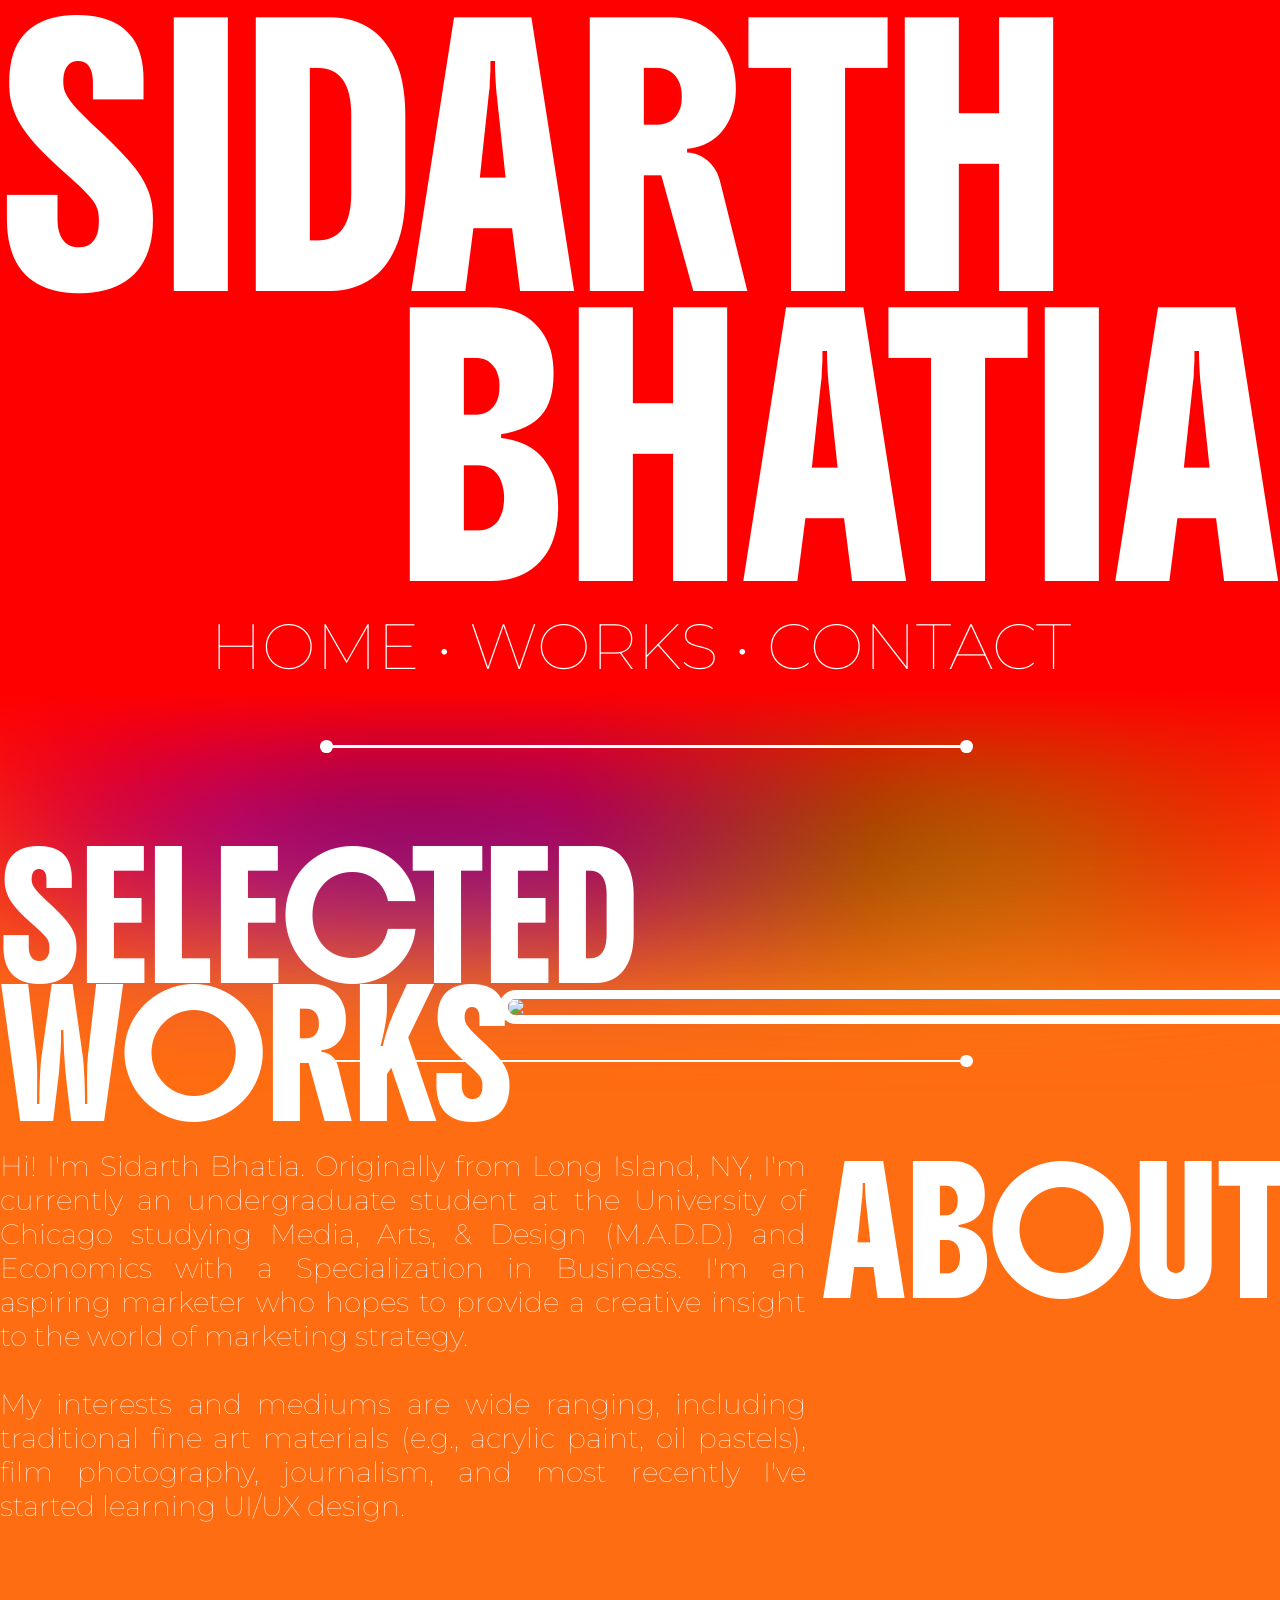
==== index.html @ 9e79ba60 "added about section and line breaks" ====
<!DOCTYPE html>
<html lang="en-US">

  <head>
    <meta charset="utf-8">
    <title>Sidarth Bhatia</title>
    <link rel="stylesheet" href="styles.css">
    <link rel="preconnect" href="https://fonts.googleapis.com">
    <link rel="preconnect" href="https://fonts.gstatic.com" crossorigin>
    <link href="https://fonts.googleapis.com/css2?family=Boldonse&family=Montserrat:ital,wght@0,100..900;1,100..900&display=swap" rel="stylesheet">
    <div class="thermalbg"></div>
  </head>

  <body>

    <h1 class="name">
      <div class="firstname">Sidarth</div> <br>
      <div class="lastname">Bhatia</div>
    </h1>

    <p class="navbar">
      <a href="index.html">HOME</a>&nbsp;•&nbsp;<a href="works.html">WORKS</a>&nbsp;•&nbsp;<a href="contact.html">CONTACT</a>
    </p>
    <br><br><br>
    <div class="line"></div>
    
    <h1 class="selwork">SELECTED<br>WORKS</h1>

<div class="slider">
  <div class="slides">
    <img src="https://picsum.photos/1000/600?2">
    <img src="https://picsum.photos/1000/600?1">
    <img src="https://picsum.photos/1000/600?3">
  </div>
</div>

    <br><br>
<div class="line"></div>    
    
<h1 class="about">ABOUT</h1>
    <p class="abouttext">Hi! I'm Sidarth Bhatia. Originally from Long Island, NY, I'm currently an undergraduate student at the University of Chicago studying Media, Arts, &amp; Design (M.A.D.D.) and Economics with a Specialization in Business. I'm an aspiring marketer who hopes to provide a creative insight to the world of marketing strategy.<br><br>
    My interests and mediums are wide ranging, including traditional fine art materials (e.g., acrylic paint, oil pastels), film photography, journalism, and most recently I've started learning UI/UX design.</p>
    
  </body>

  
</html>
---- styles.css ----
* {
  margin: 0;
}

body {
  overflow-x: hidden;
  margin: 0;
  background-color: #ff6d12;
}

.name {
  width: 100vw;
  height: 70vw;
  background: linear-gradient(180deg,rgba(255, 0, 0, 1) 70%, transparent 100%);
  font-size: 18vw;
  padding-top: 7vw;
  line-height: .63;
  overflow: hidden;
  text-transform: uppercase;
}

.selwork {
  margin-top: 8vw;
  line-height: 120%;
  font-size: 9vw;
  margin-left: -15;
}

h1 {
  color: white;
  font-family: "Boldonse", system-ui;
  font-weight: 400;
  font-style: normal;
}

.firstname {
  text-align: left;
  margin-left: -25;
}

.lastname {
  text-align: right;
  margin-right: -25;
}

.navbar {
  background-color: red;
  width: 100vw;
  height: 7vw;
  margin: -30vw 0 0 0;
  display: flex;
  align-items: center;
  justify-content: center;
  font-size: 5vw;
  position: sticky;
  top: 0;
  z-index: 1000;
}

a {
  text-decoration: none;
  color: white;
}

.thermalbg {
  position: fixed;
  inset: 0;
  z-index: -1;
  background:
    radial-gradient(at 20% 30%, red 0px, transparent 50%),
    radial-gradient(at 80% 20%, orange 0px, transparent 50%),
    radial-gradient(at 30% 80%, blue 0px, transparent 50%),
    radial-gradient(at 70% 75%, #2aff12 0px, transparent 50%),
    radial-gradient(at 50% 50%, yellow 0px, transparent 60%),
    red;
  filter: blur(80px) contrast(150%) saturate(130%);
  animation: thermalMove 5s ease-in-out infinite alternate,
            thermalZoom 5s ease-in-out infinite alternate;
}

@keyframes thermalMove {
  0% {
    background-position:
      0% 0%,
      100% 0%,
      0% 100%,
      100% 100%;
  }
  100% {
    background-position:
      100% 100%,
      0% 100%,
      100% 0%,
      0% 0%;
  }
}

@keyframes thermalZoom {
  0%   { transform: scale(1); }
  50% { transform: scale(1.2); }
  100%   { transform: scale(1); }
}

.slider {
  width: 70%;
  object-fit: cover;
  position: relative;
  left: 39vw;
  margin-top: -10.7vw;
}

.slides {
  display: flex;
  overflow-x: auto;
  scroll-snap-type: x mandatory;
  scroll-behavior: smooth;
  scroll-snap-align: start;
  border-radius: 25px;
  border-style: solid;
  border-color: white;
  border-width: .75vw;
}

.slides img {
  width: 100%;
  flex-shrink: 0;
  scroll-snap-align: center;
  object-fit: cover;
}

.about {
  margin-top: 8vw;
  line-height: 120%;
  font-size: 9vw;
  text-align: right;
  position: relative;
  right: -10px;
}

p {
  color: white;
  font-family: "Montserrat", sans-serif;
  font-weight: 100;
}

.abouttext {
  font-size: 2.2vw;
  position: relative;
  padding-right: 37vw;
  text-align: justify;
  top: -12vw;
}

.line {
  width: 50vw;
  height: 0.2vw;
  background-color: white;
  transform: translate(50%, 0%);
  position: relative;
}

.line::before {
  content: "";
  height: 1vw;
  width: 1vw;
  background-color: white;
  border-radius: 50%;
  position: absolute;
  top: -200%;
}

.line::after {
  content: "";
  height: 1vw;
  width: 1vw;
  background-color: white;
  border-radius: 50%;
  position: absolute;
  top: -200%;
  left: 50vw;
}
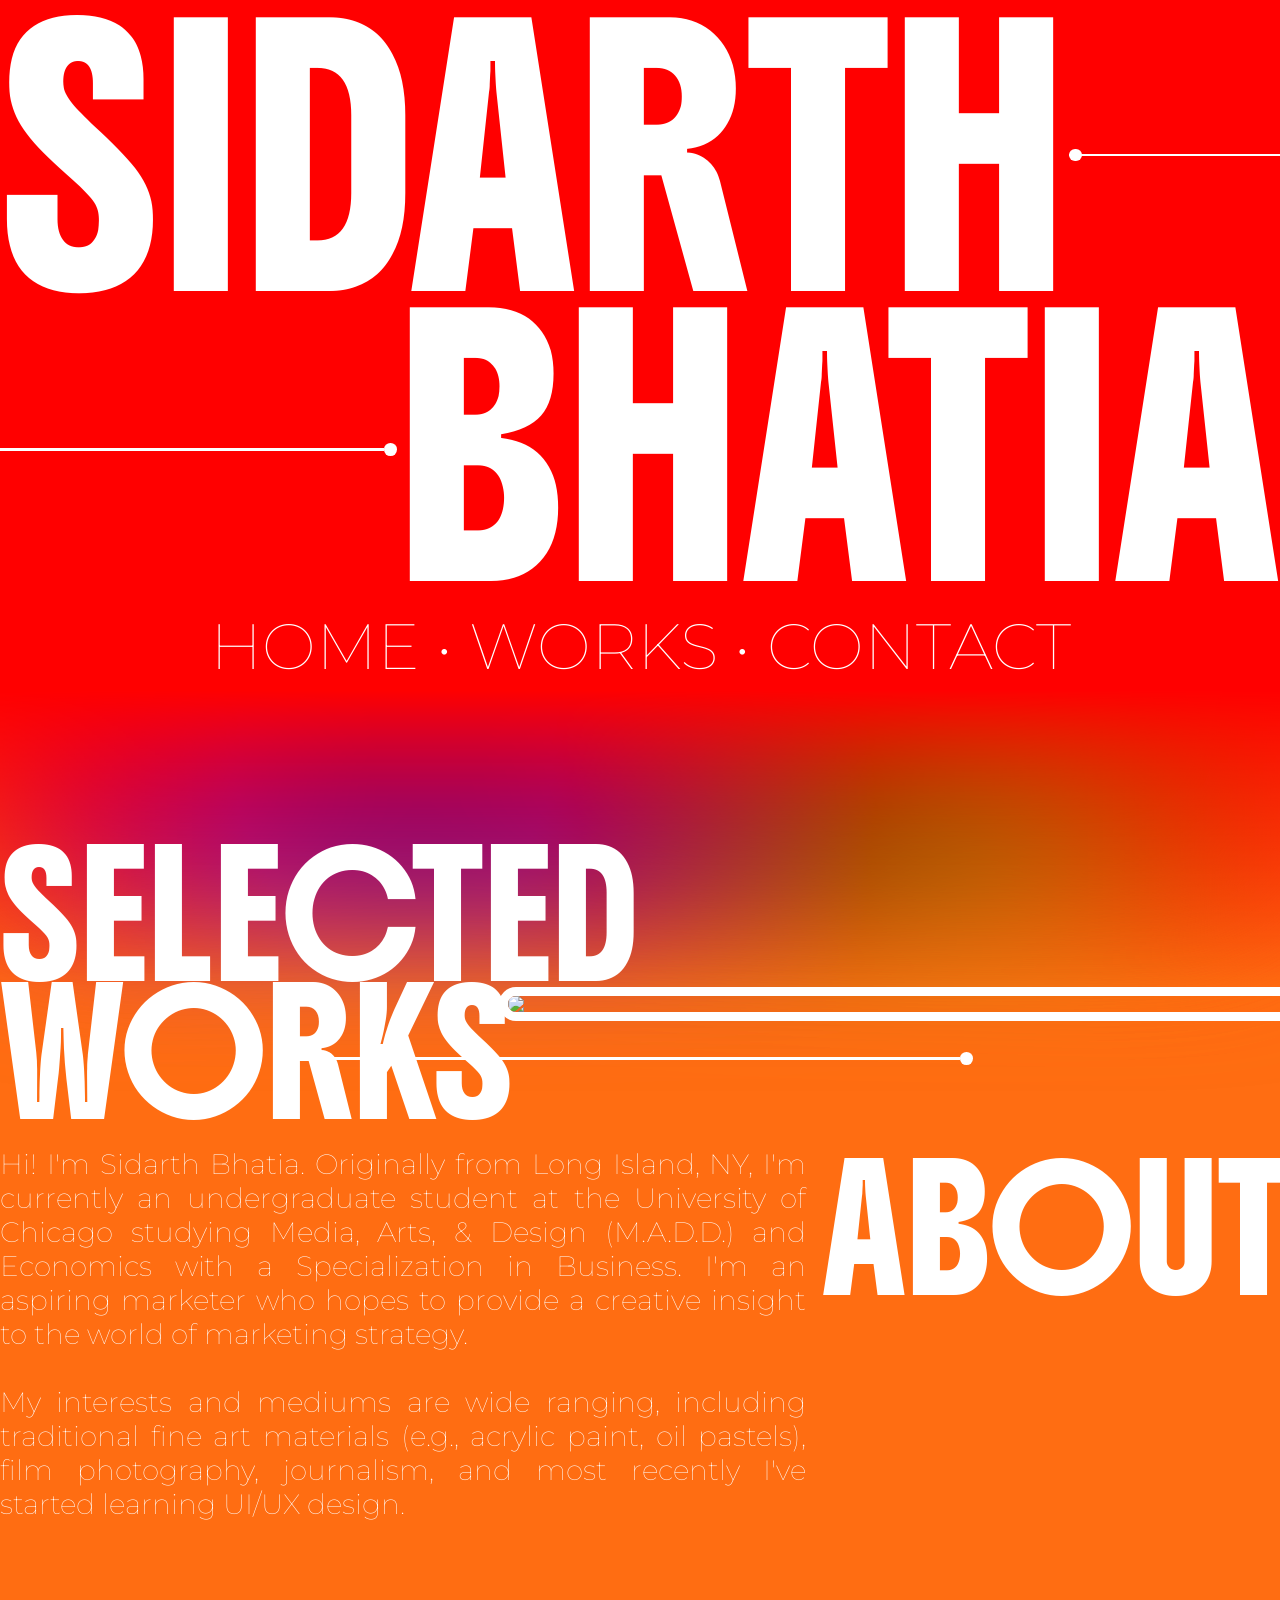
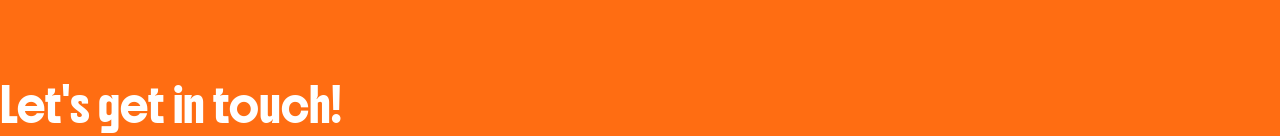
==== commit a4eb1b48: "adjusted lines" ====
--- a/index.html
+++ b/index.html
@@ -13,6 +13,8 @@
 
   <body>
 
+   <div class="firstline"><div class="line"></div></div>
+     <div class="secondline"><div class="line"></div></div>
     <h1 class="name">
       <div class="firstname">Sidarth</div> <br>
       <div class="lastname">Bhatia</div>
@@ -22,7 +24,6 @@
       <a href="index.html">HOME</a>&nbsp;•&nbsp;<a href="works.html">WORKS</a>&nbsp;•&nbsp;<a href="contact.html">CONTACT</a>
     </p>
     <br><br><br>
-    <div class="line"></div>
     
     <h1 class="selwork">SELECTED<br>WORKS</h1>
 
@@ -41,6 +42,8 @@
     <p class="abouttext">Hi! I'm Sidarth Bhatia. Originally from Long Island, NY, I'm currently an undergraduate student at the University of Chicago studying Media, Arts, &amp; Design (M.A.D.D.) and Economics with a Specialization in Business. I'm an aspiring marketer who hopes to provide a creative insight to the world of marketing strategy.<br><br>
     My interests and mediums are wide ranging, including traditional fine art materials (e.g., acrylic paint, oil pastels), film photography, journalism, and most recently I've started learning UI/UX design.</p>
     
+<h1>Let's get in touch!</h1>
+    
   </body>
 
   
--- a/styles.css
+++ b/styles.css
@@ -178,4 +178,17 @@
   position: absolute;
   top: -200%;
   left: 50vw;
+}
+
+.firstline {
+  position: absolute;
+  top: 12vw;
+  right: -8.5vw;
+
+}
+
+.secondline {
+  position: absolute;
+  right: 95vw;
+  top: 35vw;
 }
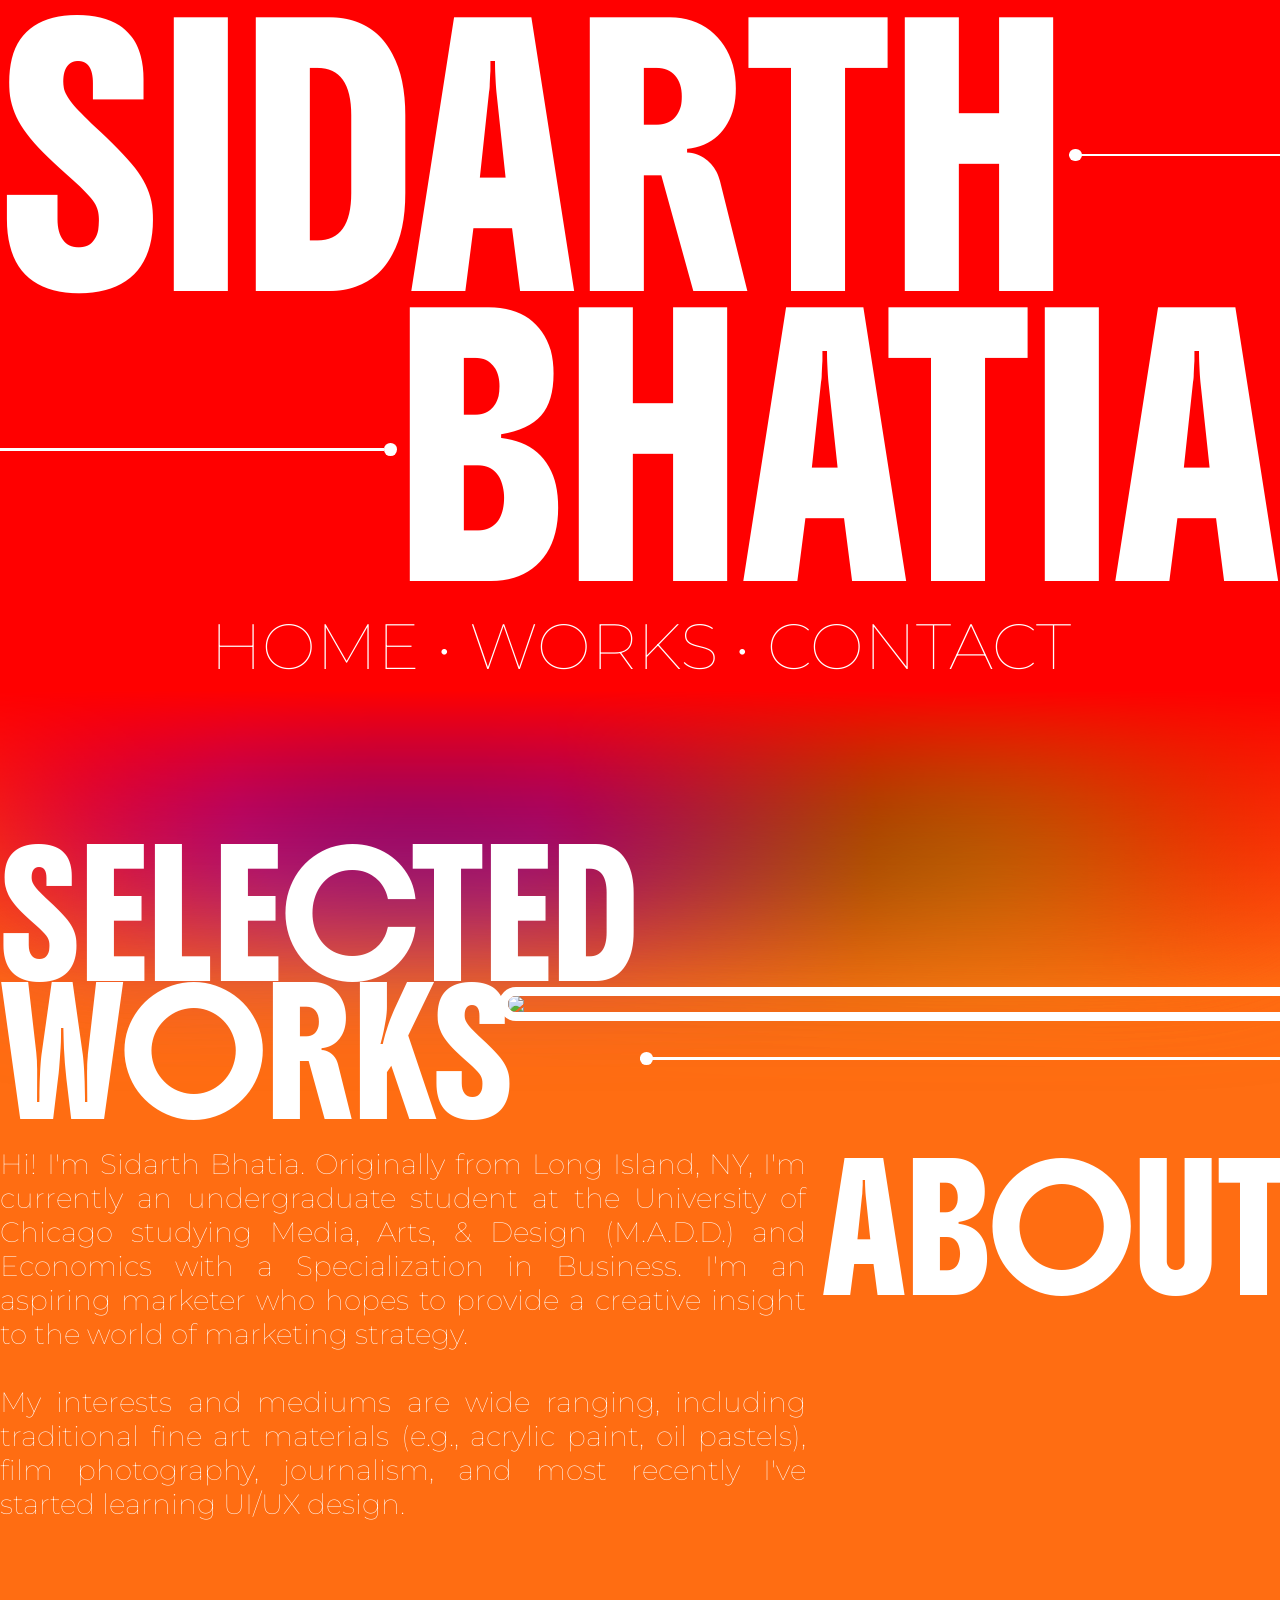
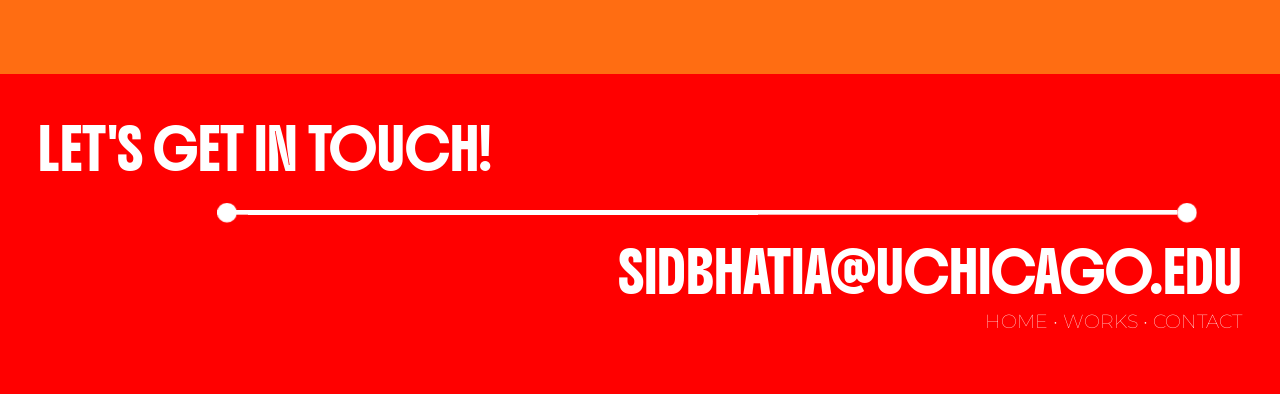
==== commit ffb5f912: "added stuff to footer" ====
--- a/index.html
+++ b/index.html
@@ -13,8 +13,12 @@
 
   <body>
 
-   <div class="firstline"><div class="line"></div></div>
-     <div class="secondline"><div class="line"></div></div>
+    <div class="firstline">
+      <div class="line"></div>
+    </div>
+    <div class="secondline">
+      <div class="line"></div>
+    </div>
     <h1 class="name">
       <div class="firstname">Sidarth</div> <br>
       <div class="lastname">Bhatia</div>
@@ -24,27 +28,41 @@
       <a href="index.html">HOME</a>&nbsp;•&nbsp;<a href="works.html">WORKS</a>&nbsp;•&nbsp;<a href="contact.html">CONTACT</a>
     </p>
     <br><br><br>
-    
+
     <h1 class="selwork">SELECTED<br>WORKS</h1>
 
-<div class="slider">
-  <div class="slides">
-    <img src="https://picsum.photos/1000/600?2">
-    <img src="https://picsum.photos/1000/600?1">
-    <img src="https://picsum.photos/1000/600?3">
-  </div>
-</div>
+    <div class="slider">
+      <div class="slides">
+        <img src="https://picsum.photos/1000/600?2">
+        <img src="https://picsum.photos/1000/600?1">
+        <img src="https://picsum.photos/1000/600?3">
+      </div>
+    </div>
 
     <br><br>
-<div class="line"></div>    
-    
-<h1 class="about">ABOUT</h1>
+    <div class="line"></div>
+
+    <h1 class="about">ABOUT</h1>
     <p class="abouttext">Hi! I'm Sidarth Bhatia. Originally from Long Island, NY, I'm currently an undergraduate student at the University of Chicago studying Media, Arts, &amp; Design (M.A.D.D.) and Economics with a Specialization in Business. I'm an aspiring marketer who hopes to provide a creative insight to the world of marketing strategy.<br><br>
-    My interests and mediums are wide ranging, including traditional fine art materials (e.g., acrylic paint, oil pastels), film photography, journalism, and most recently I've started learning UI/UX design.</p>
-    
-<h1>Let's get in touch!</h1>
-    
+      My interests and mediums are wide ranging, including traditional fine art materials (e.g., acrylic paint, oil pastels), film photography, journalism, and most recently I've started learning UI/UX design.</p>
+
+    <div class="footer">
+      <h1>Let's get in touch!</h1>
+     
+      <div class="bottomline">
+        <div class="line"></div>
+      </div>
+      <br>
+      
+      <h1 href="sidbhatia@uchicago.edu" class="email">sidbhatia@uchicago.edu</h1>
+      
+      <p class="footernav">
+      <a href="index.html">HOME</a>&nbsp;•&nbsp;<a href="works.html">WORKS</a>&nbsp;•&nbsp;<a href="contact.html">CONTACT</a>
+      </p>
+      
+    </div>
+
   </body>
 
-  
+
 </html>
--- a/styles.css
+++ b/styles.css
@@ -152,11 +152,12 @@
 }
 
 .line {
-  width: 50vw;
+  min-width: 50vw;
   height: 0.2vw;
   background-color: white;
   transform: translate(50%, 0%);
   position: relative;
+   display: flex;
 }
 
 .line::before {
@@ -191,4 +192,32 @@
   position: absolute;
   right: 95vw;
   top: 35vw;
+}
+
+.bottomline {
+  scale: 150%;
+  margin-top: 2vw;
+  display: flex;
+  justify-content: left;
+}
+
+.footer {
+  text-transform: uppercase;
+  font-size: 1.5vw;
+  width: 100vw;
+  height: 25vw;
+  background: red;
+  padding: 3vw;
+  box-sizing: border-box;
+  position: relative;
+}
+
+.email {
+  display: flex;
+  justify-content: right;
+}
+
+.footernav {
+  display: flex;
+  justify-content: right;
 }
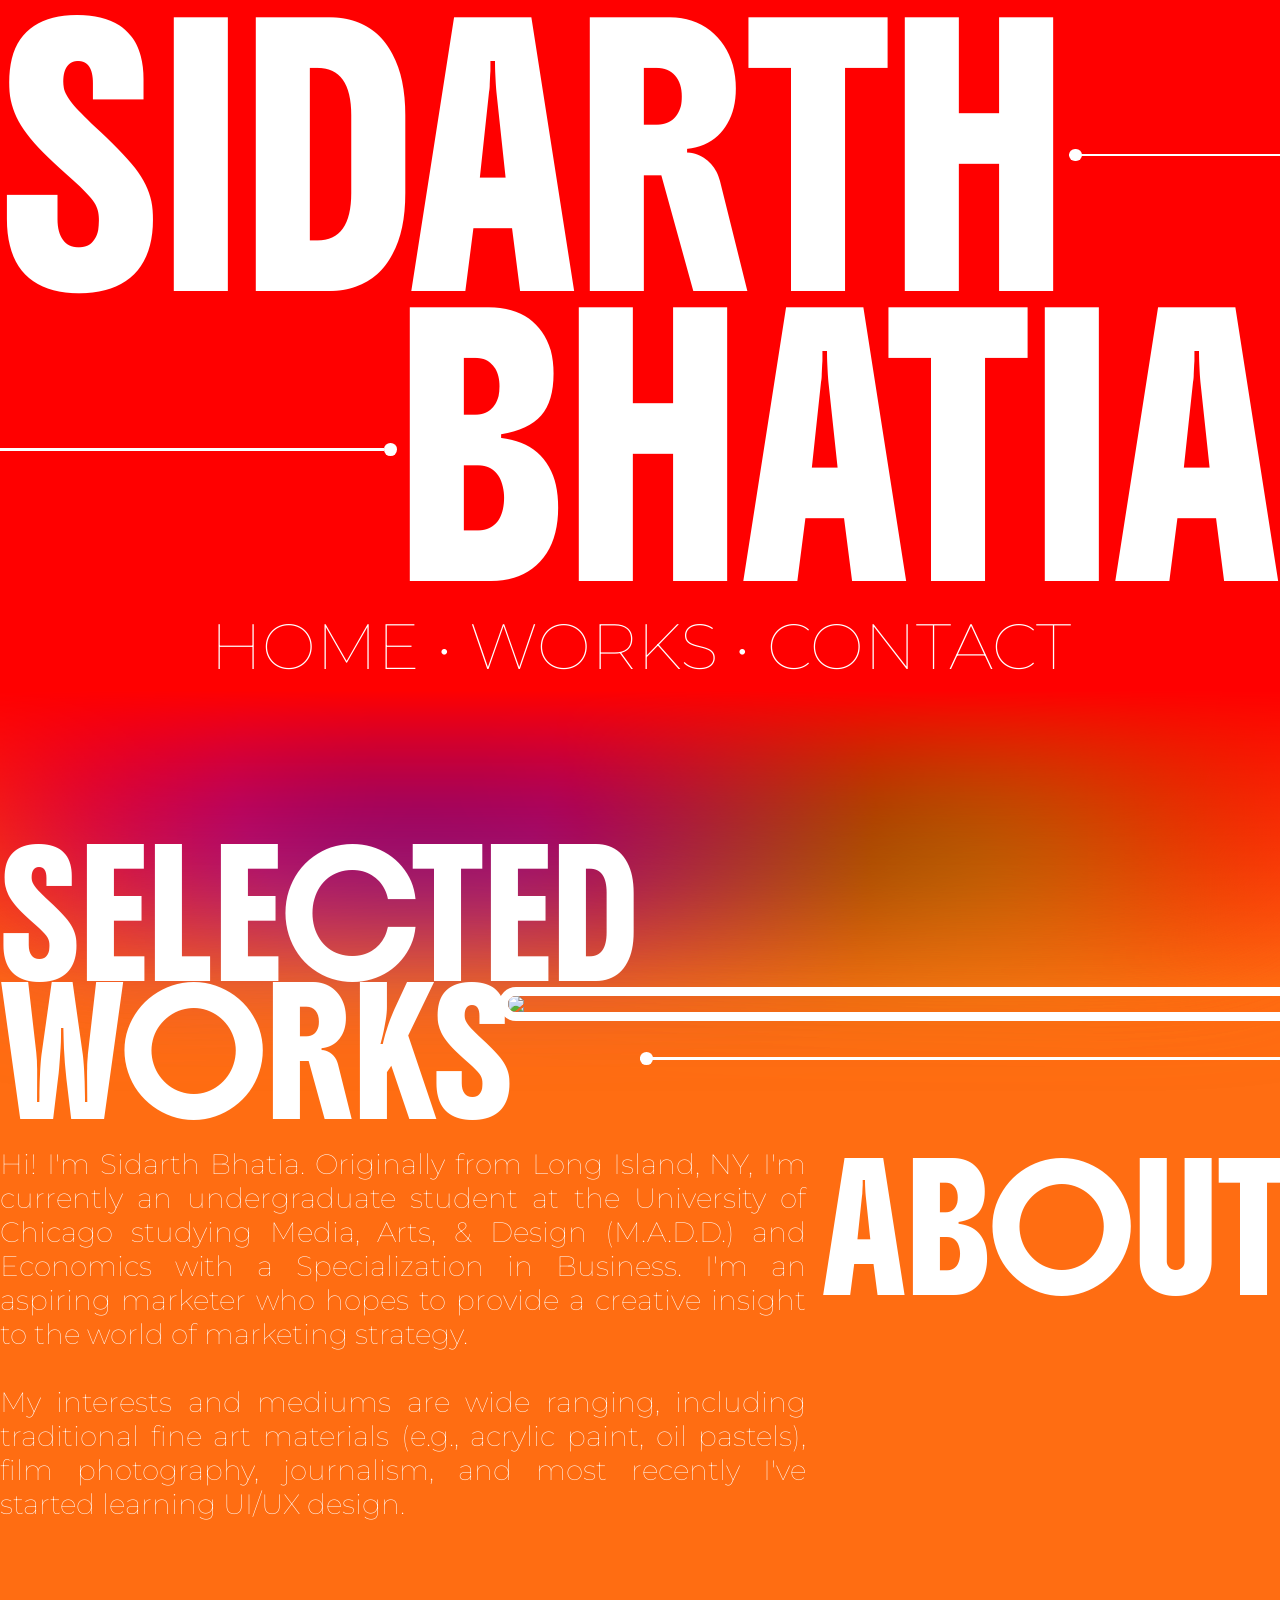
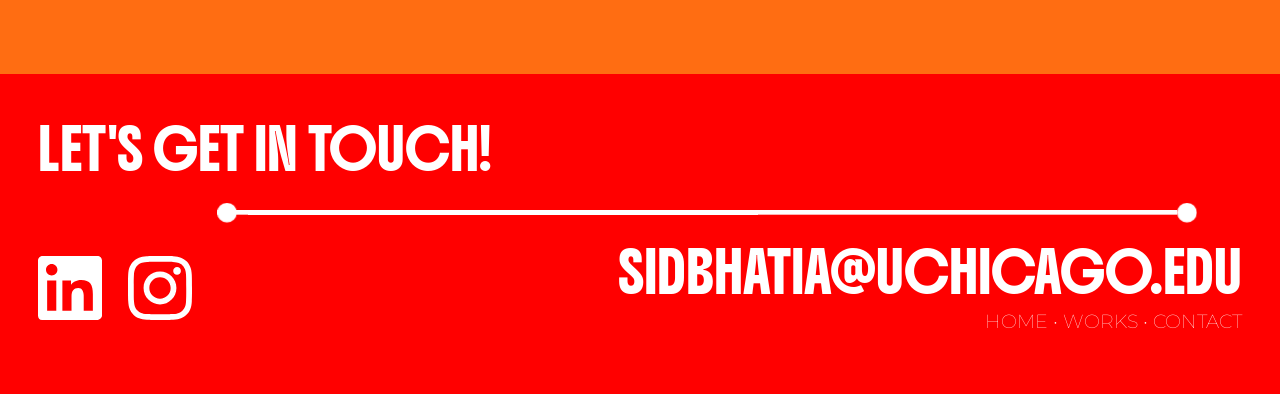
==== commit 90543e7b: "added svg icons" ====
--- a/index.html
+++ b/index.html
@@ -48,18 +48,30 @@
 
     <div class="footer">
       <h1>Let's get in touch!</h1>
-     
+
       <div class="bottomline">
         <div class="line"></div>
       </div>
       <br>
-      
-      <h1 href="sidbhatia@uchicago.edu" class="email">sidbhatia@uchicago.edu</h1>
-      
+
+      <a href="mailto:sidbhatia@uchicago.edu">
+      <h1 class="email">sidbhatia@uchicago.edu</h1>
+      </a>
+
       <p class="footernav">
-      <a href="index.html">HOME</a>&nbsp;•&nbsp;<a href="works.html">WORKS</a>&nbsp;•&nbsp;<a href="contact.html">CONTACT</a>
+        <a href="index.html">HOME</a>&nbsp;•&nbsp;<a href="works.html">WORKS</a>&nbsp;•&nbsp;<a href="contact.html">CONTACT</a>
       </p>
-      
+
+    <div class="logos">
+      <a href="https://www.linkedin.com/in/sidarth-bhatia" target="_blank">
+        <img src="svgicons/linkedin-app-white-icon.svg" alt="linkedinicon">
+      </a>
+
+      <a href="https://www.instagram.com/sbhatiaonfilm/?utm_source=ig_embed&amp;utm_campaign=loading" target="_blank">
+        <img src="svgicons/instagram-white-icon.svg" alt="instagramicon">
+      </a>
+    </div>
+
     </div>
 
   </body>
--- a/styles.css
+++ b/styles.css
@@ -220,4 +220,18 @@
 .footernav {
   display: flex;
   justify-content: right;
+}
+
+.logos {
+  display: flex;
+  justify-content: left;
+  gap: 2vw;
+  position: relative;
+  bottom: 6vw;
+}
+
+.logos img {
+  width: 5vw;
+  height: auto;
+  
 }
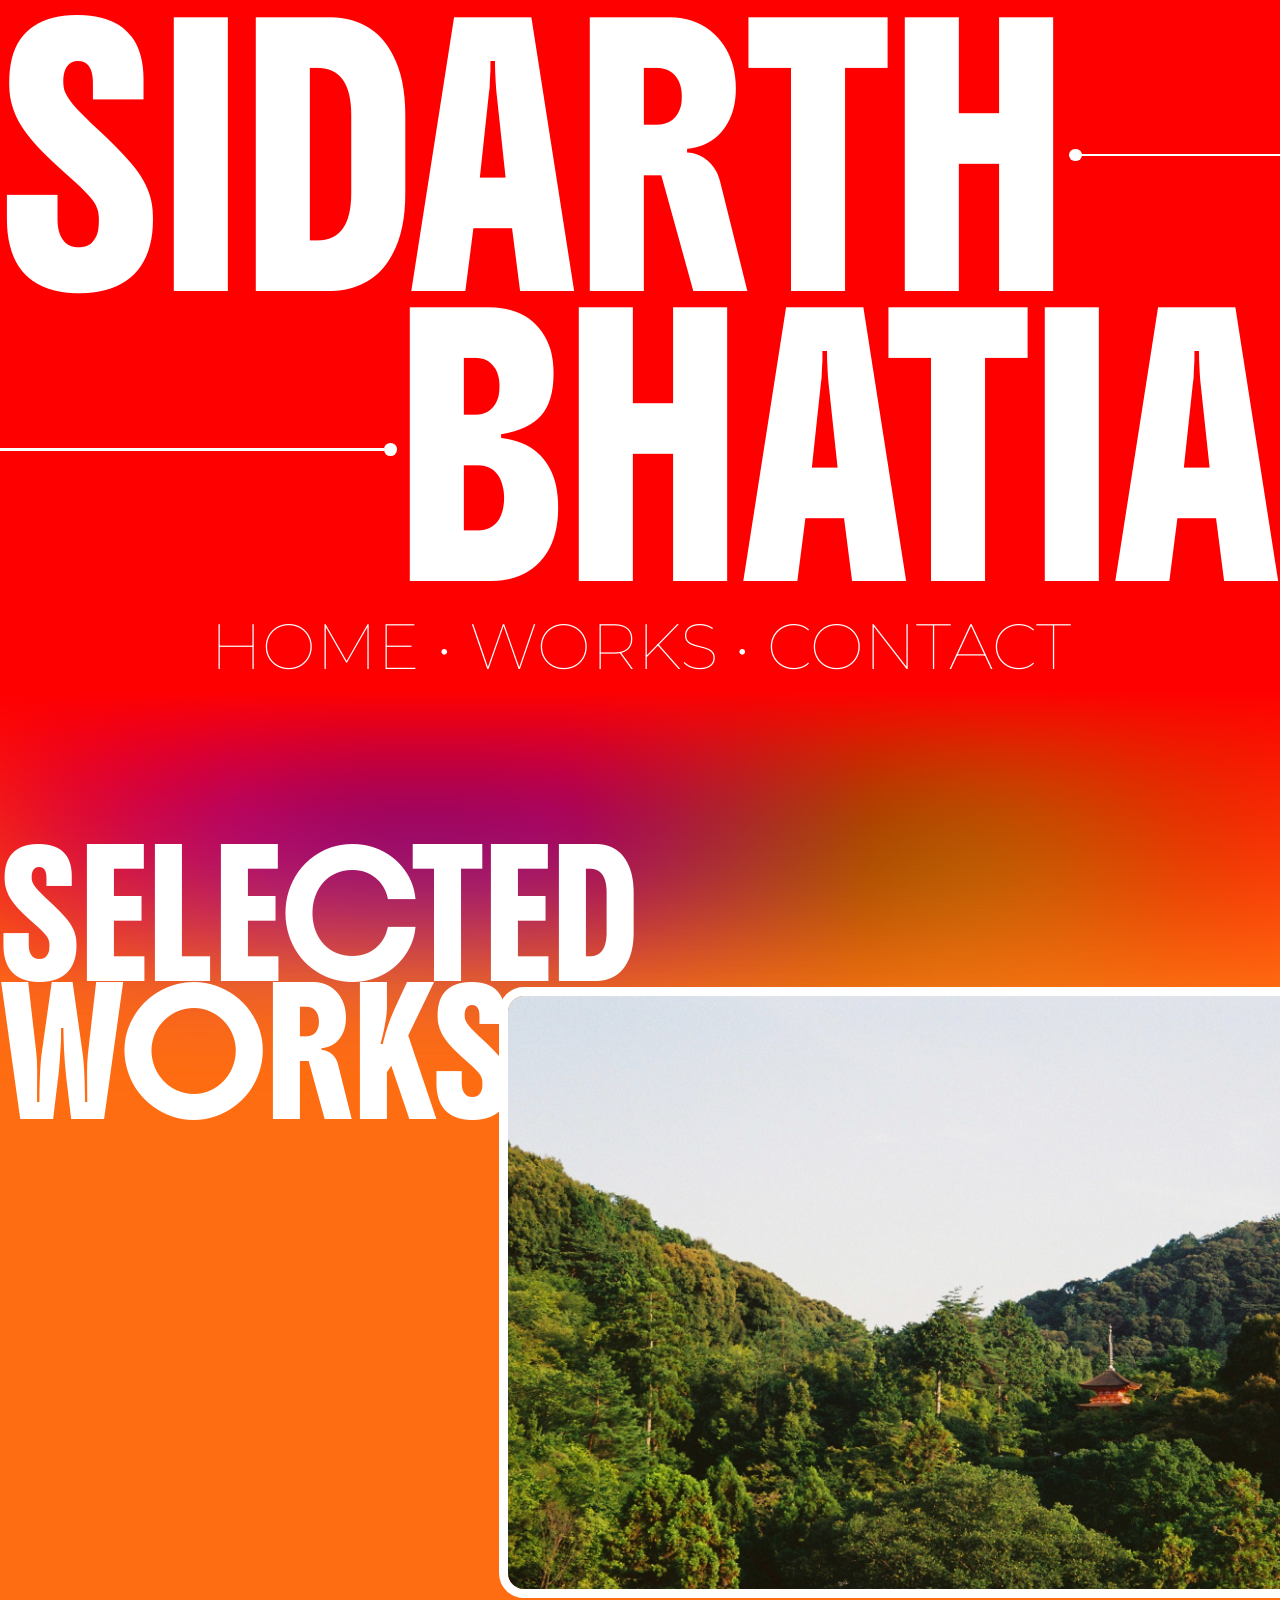
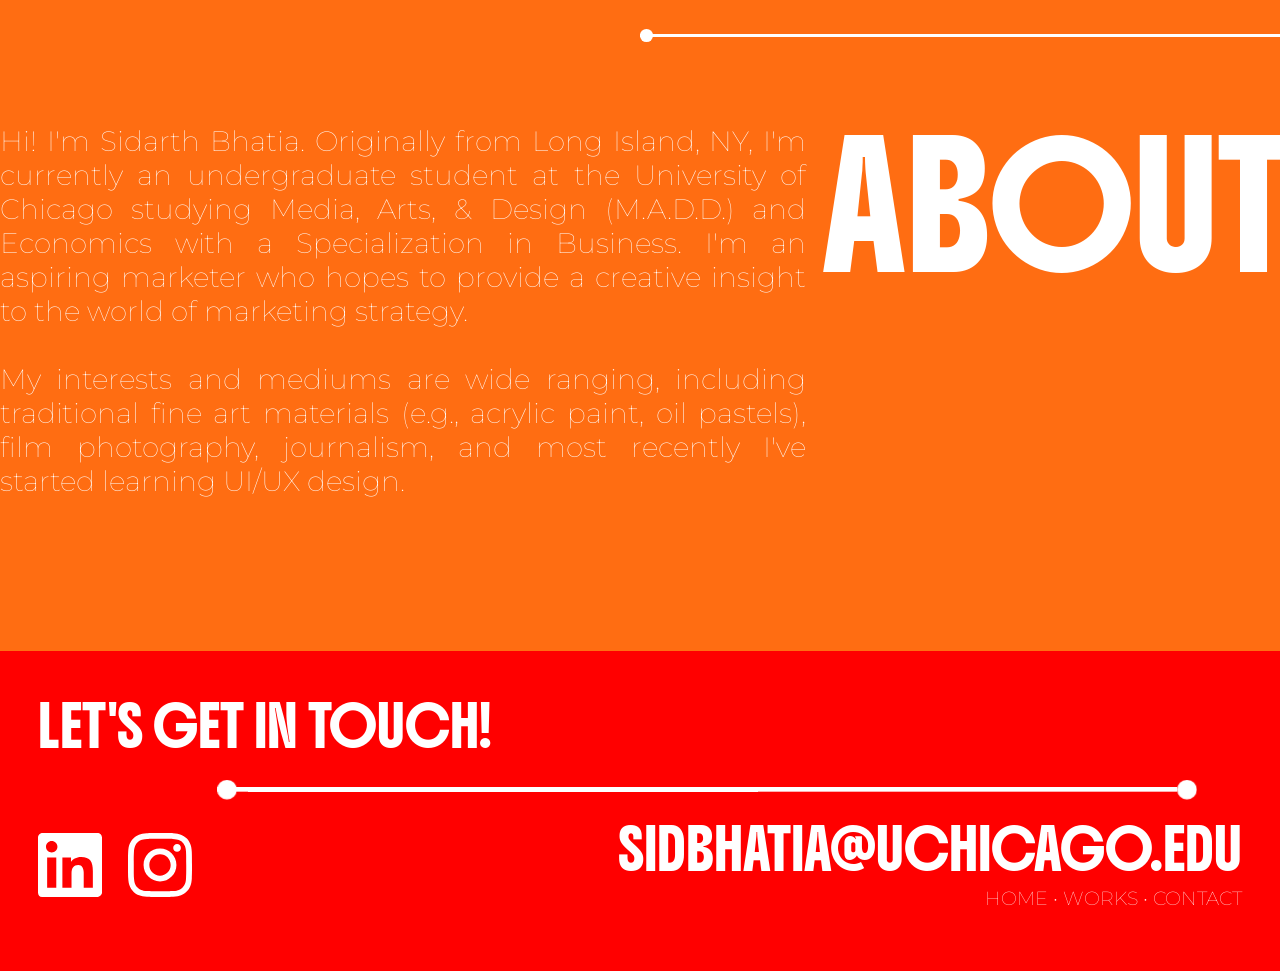
==== commit cb084932: "inserted own works" ====
--- a/index.html
+++ b/index.html
@@ -33,9 +33,9 @@
 
     <div class="slider">
       <div class="slides">
-        <img src="https://picsum.photos/1000/600?2">
-        <img src="https://picsum.photos/1000/600?1">
-        <img src="https://picsum.photos/1000/600?3">
+        <img src="works/japanphoto/templeinmountain.png" alt="Temple in Mountain">
+        <img src="works/nyphoto/citypic.png" alt="NYC in the Summer">
+        <img src="works/chiphoto/uchicagosunset.jpg" alt="UChicago Sunset">
       </div>
     </div>
 
@@ -54,23 +54,23 @@
       </div>
       <br>
 
-      <a href="mailto:sidbhatia@uchicago.edu">
-      <h1 class="email">sidbhatia@uchicago.edu</h1>
-      </a>
+      <h1 class="email">
+        <a href="mailto:sidbhatia@uchicago.edu">sidbhatia@uchicago.edu</a>
+      </h1>
 
       <p class="footernav">
         <a href="index.html">HOME</a>&nbsp;•&nbsp;<a href="works.html">WORKS</a>&nbsp;•&nbsp;<a href="contact.html">CONTACT</a>
       </p>
 
-    <div class="logos">
-      <a href="https://www.linkedin.com/in/sidarth-bhatia" target="_blank">
-        <img src="svgicons/linkedin-app-white-icon.svg" alt="linkedinicon">
-      </a>
+      <div class="logos">
+        <a href="https://www.linkedin.com/in/sidarth-bhatia" target="_blank">
+          <img src="svgicons/linkedin-app-white-icon.svg" alt="linkedinicon">
+        </a>
 
-      <a href="https://www.instagram.com/sbhatiaonfilm/?utm_source=ig_embed&amp;utm_campaign=loading" target="_blank">
-        <img src="svgicons/instagram-white-icon.svg" alt="instagramicon">
-      </a>
-    </div>
+        <a href="https://www.instagram.com/sbhatiaonfilm/?utm_source=ig_embed&amp;utm_campaign=loading" target="_blank">
+          <img src="svgicons/instagram-white-icon.svg" alt="instagramicon">
+        </a>
+      </div>
 
     </div>
 
--- a/styles.css
+++ b/styles.css
@@ -213,8 +213,7 @@
 }
 
 .email {
-  display: flex;
-  justify-content: right;
+  text-align: right;
 }
 
 .footernav {
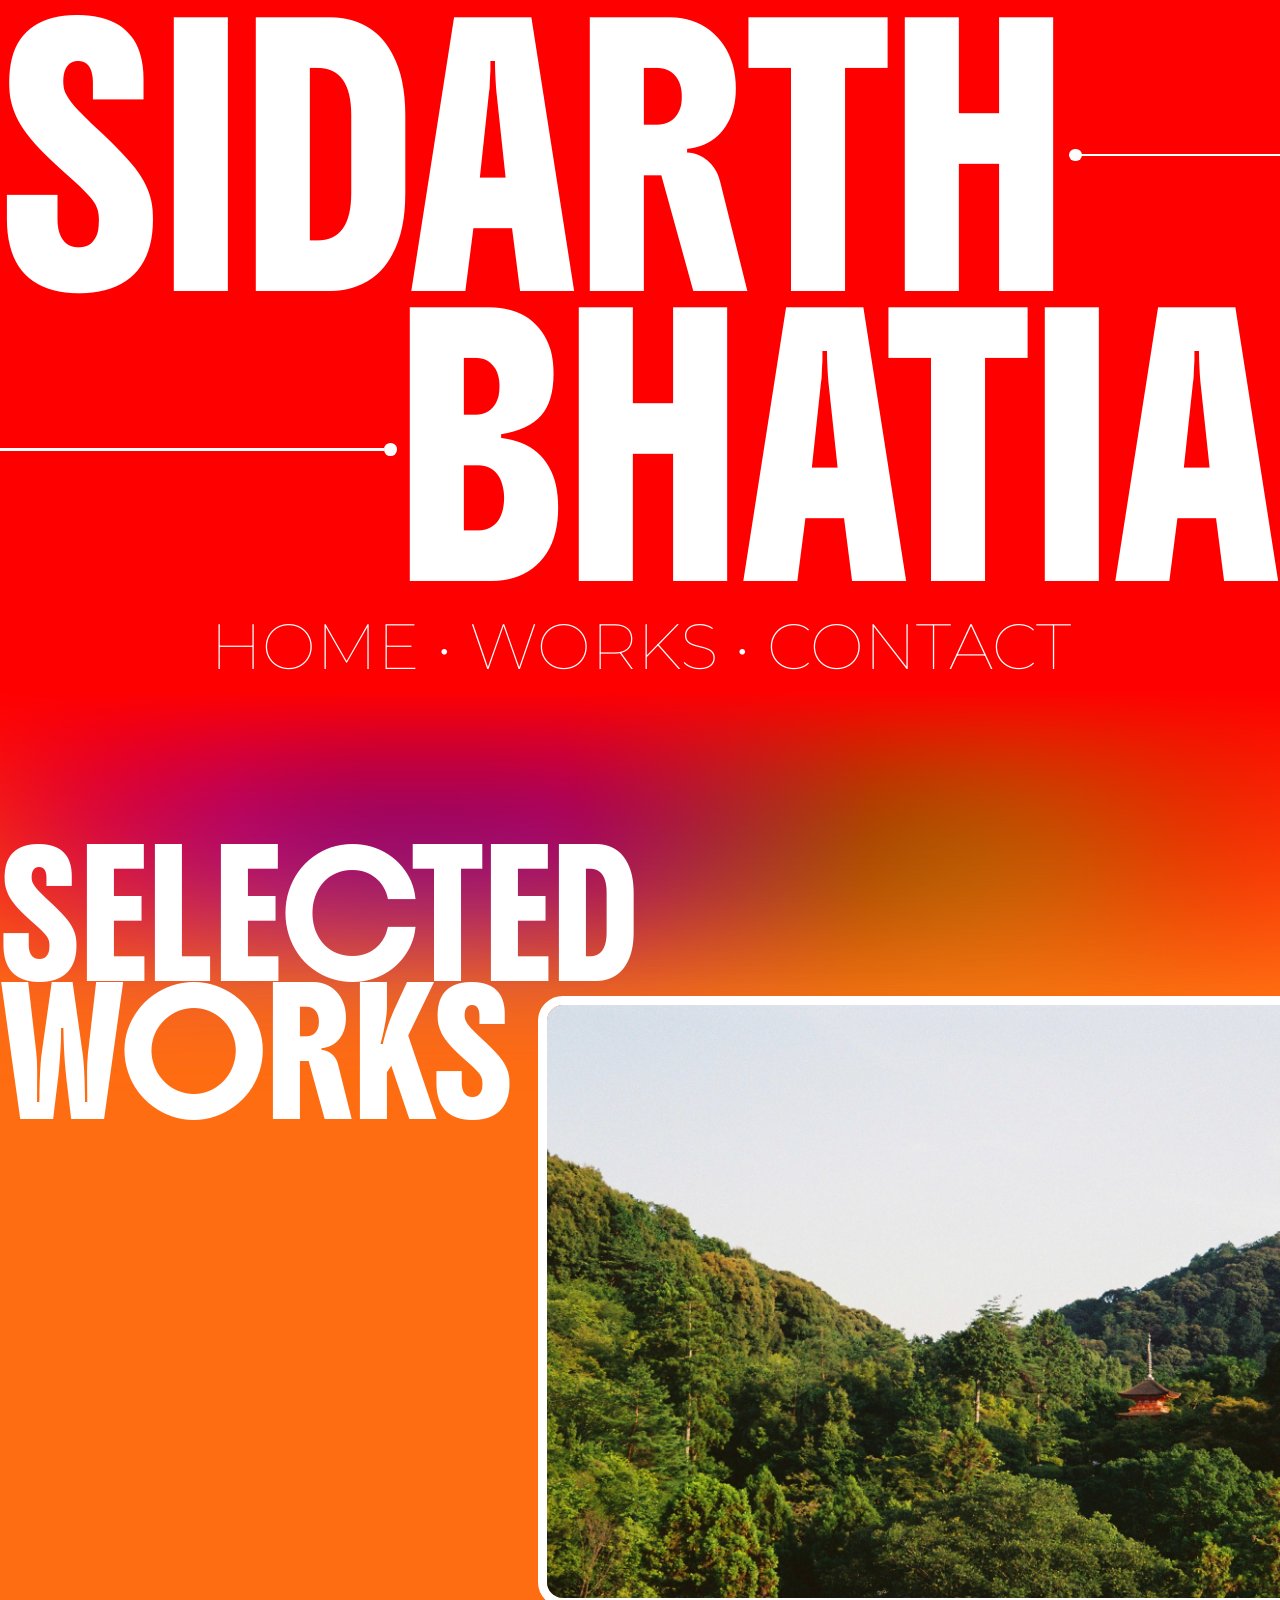
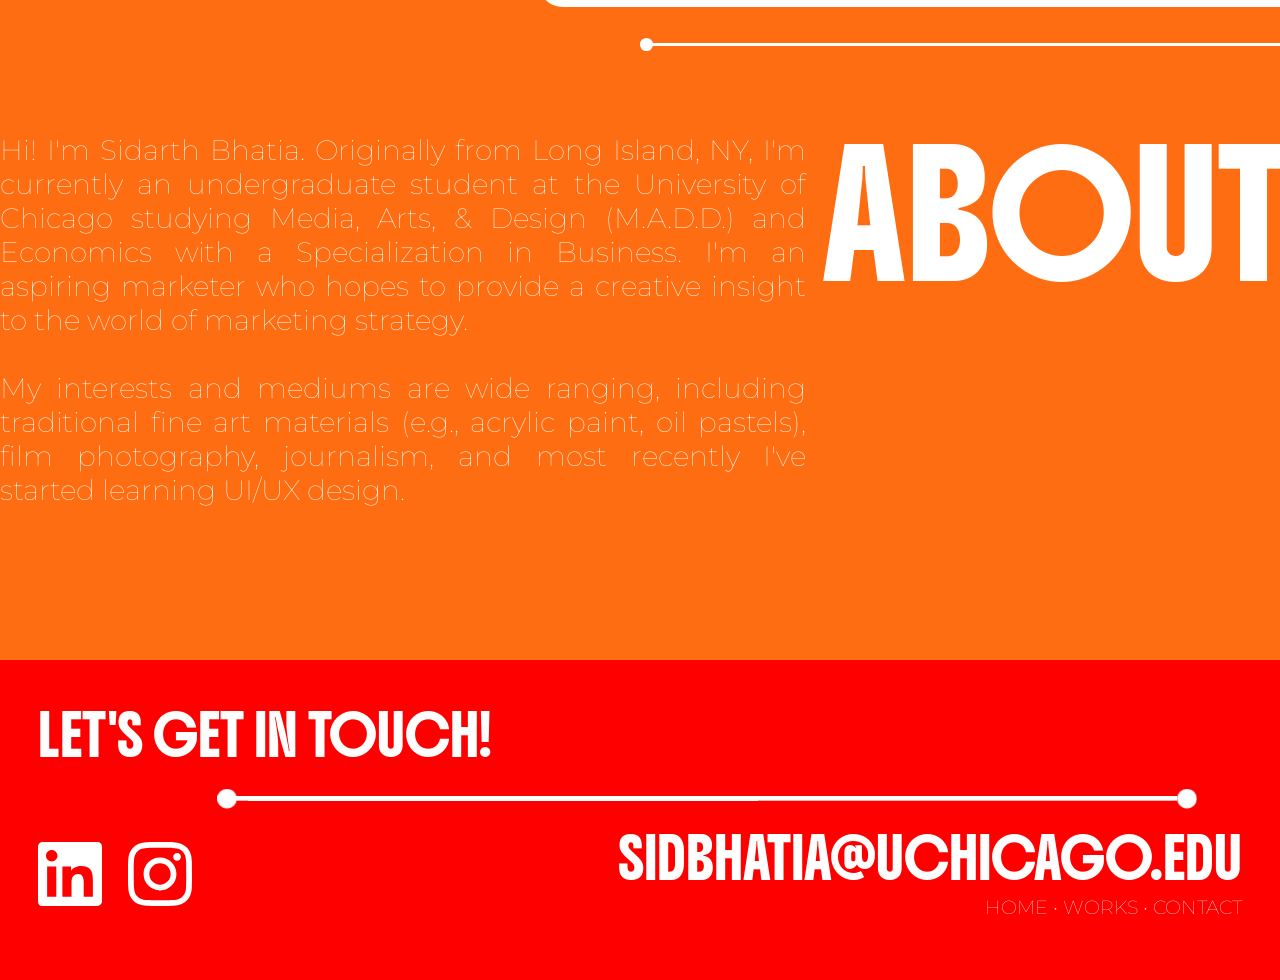
==== commit ac8402f5: "started editing works page" ====
--- a/index.html
+++ b/index.html
@@ -11,7 +11,7 @@
     <div class="thermalbg"></div>
   </head>
 
-  <body>
+  <body class="home">
 
     <div class="firstline">
       <div class="line"></div>
--- a/styles.css
+++ b/styles.css
@@ -47,7 +47,6 @@
   background-color: red;
   width: 100vw;
   height: 7vw;
-  margin: -30vw 0 0 0;
   display: flex;
   align-items: center;
   justify-content: center;
@@ -105,8 +104,16 @@
   width: 70%;
   object-fit: cover;
   position: relative;
-  left: 39vw;
-  margin-top: -10.7vw;
+  left: 42vw;
+}
+
+.home .slider {
+    margin-top: -10vw;
+}
+
+.works .slider {
+    margin-top: 4.5vw;
+   margin-bottom: 4.5vw;
 }
 
 .slides {
@@ -210,6 +217,7 @@
   padding: 3vw;
   box-sizing: border-box;
   position: relative;
+  
 }
 
 .email {
@@ -232,5 +240,8 @@
 .logos img {
   width: 5vw;
   height: auto;
-  
+}
+
+.home .navbar {
+  margin-top: -30vw;
 }
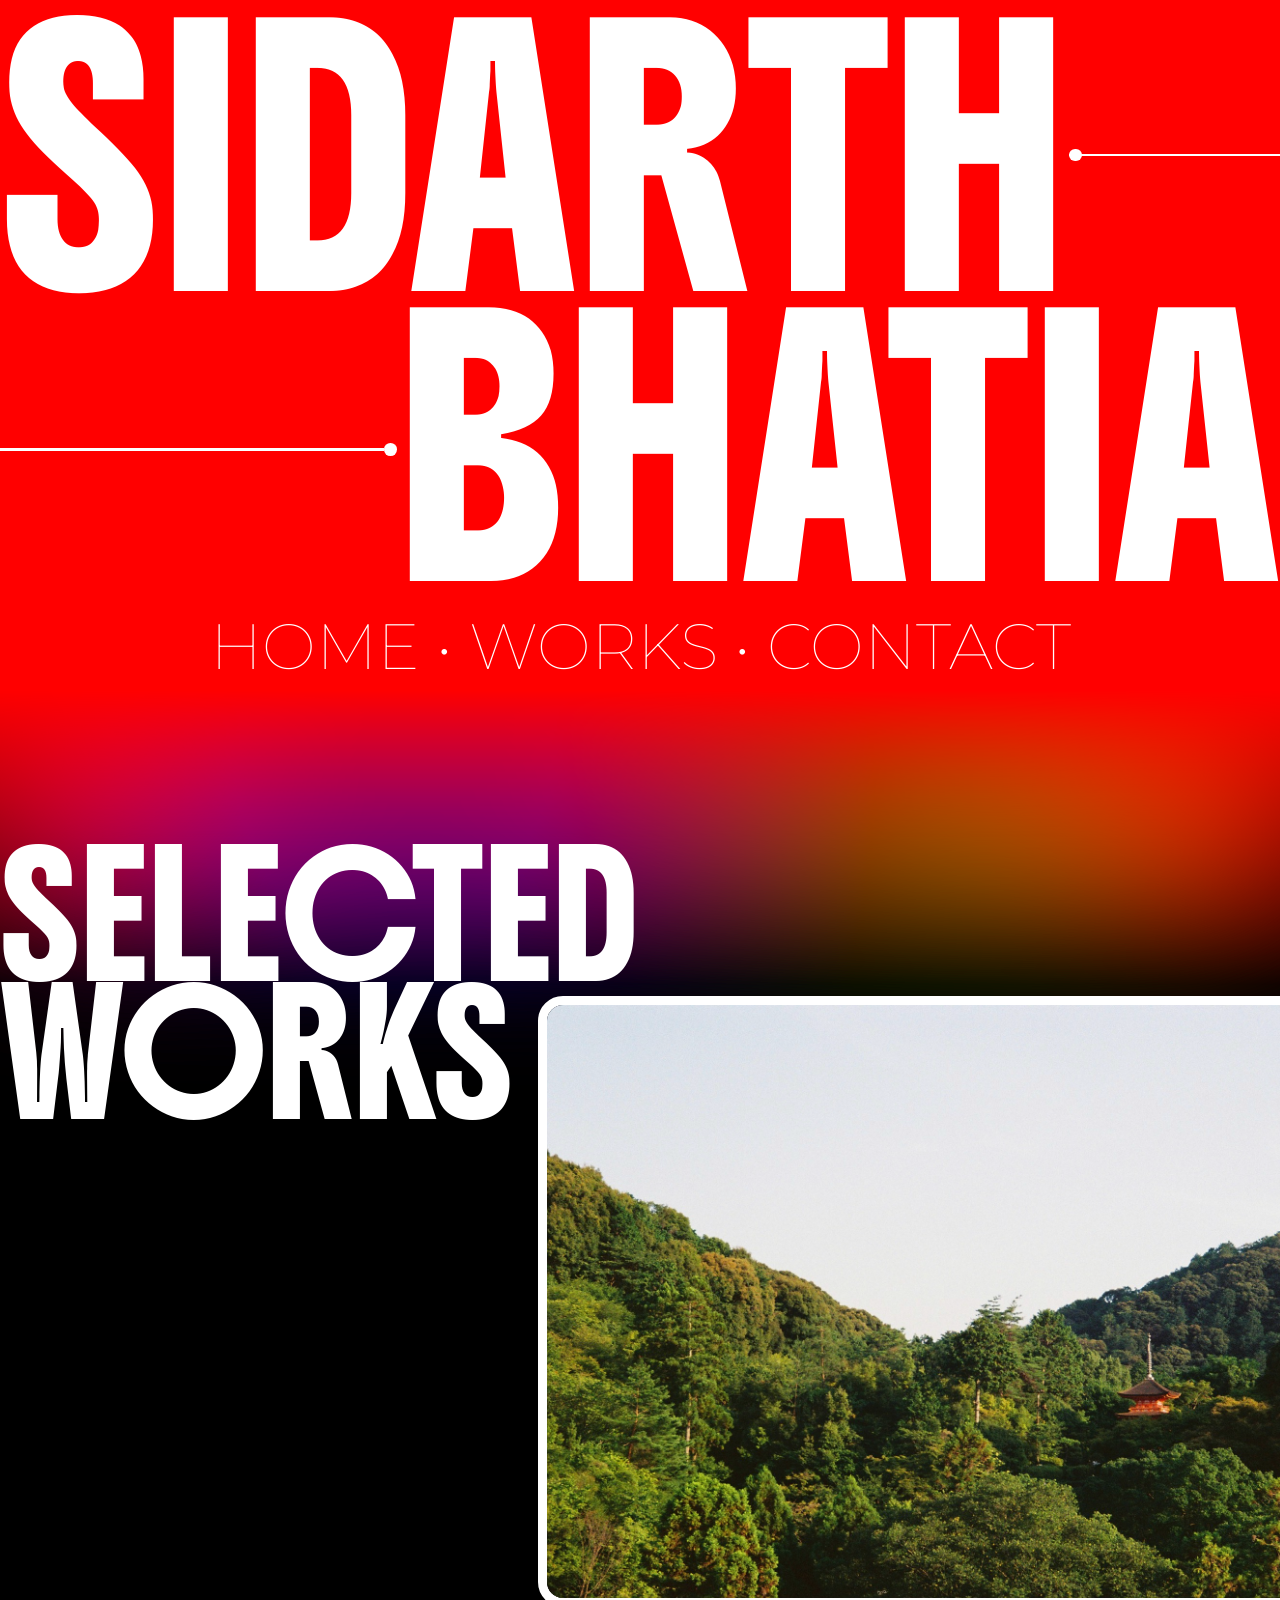
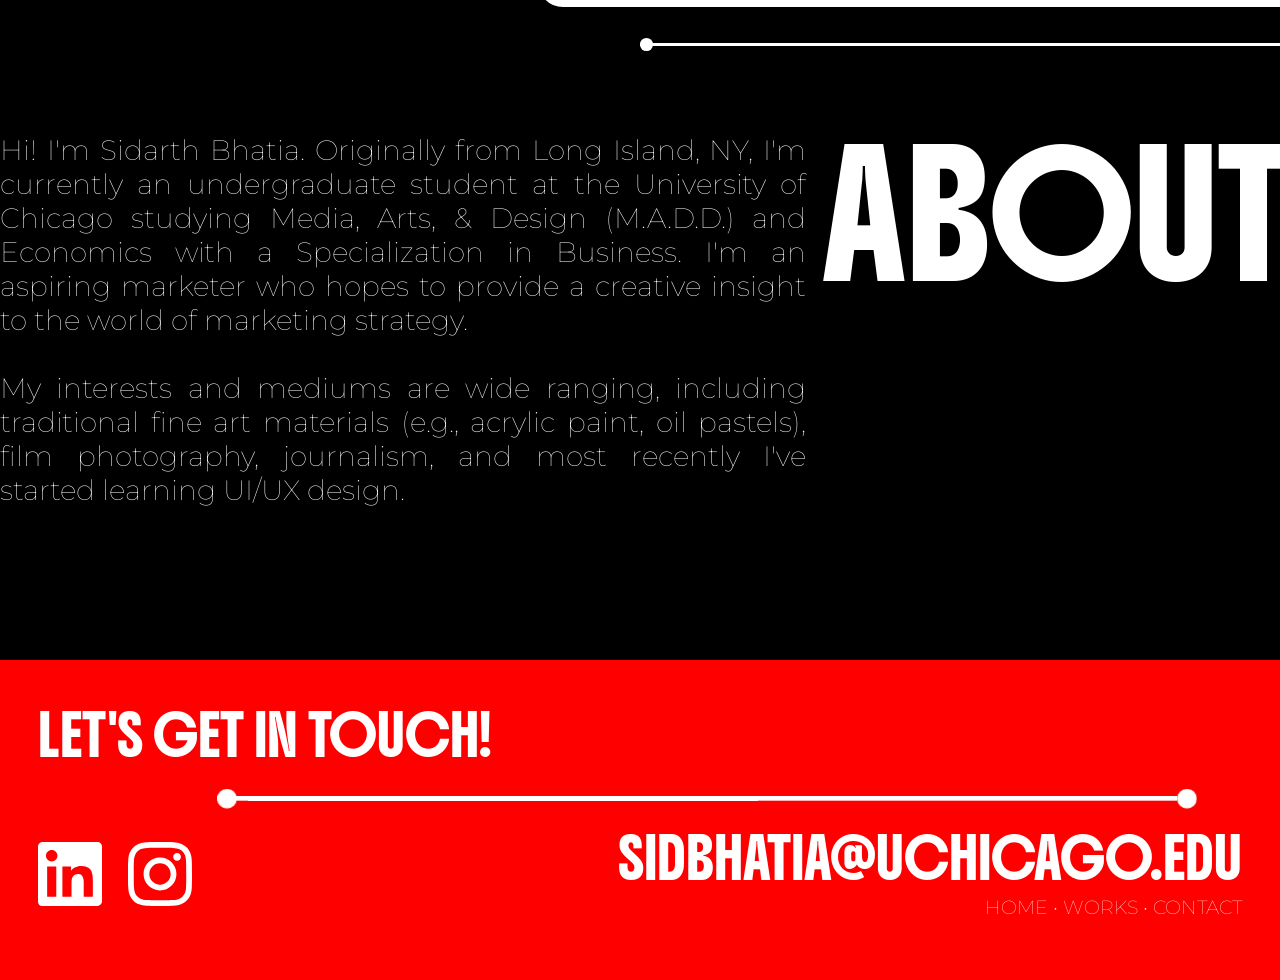
==== commit 0abb18e8: "finished! for now..." ====
--- a/index.html
+++ b/index.html
@@ -4,15 +4,15 @@
   <head>
     <meta charset="utf-8">
     <title>Sidarth Bhatia</title>
+    <link rel="icon" type="image/x-icon" href="svgicons/SBfavicon.svg">
     <link rel="stylesheet" href="styles.css">
     <link rel="preconnect" href="https://fonts.googleapis.com">
     <link rel="preconnect" href="https://fonts.gstatic.com" crossorigin>
     <link href="https://fonts.googleapis.com/css2?family=Boldonse&family=Montserrat:ital,wght@0,100..900;1,100..900&display=swap" rel="stylesheet">
-    <div class="thermalbg"></div>
   </head>
 
   <body class="home">
-
+<div class="thermalbg"></div>
     <div class="firstline">
       <div class="line"></div>
     </div>
--- a/styles.css
+++ b/styles.css
@@ -5,9 +5,9 @@
 body {
   overflow-x: hidden;
   margin: 0;
-  background-color: #ff6d12;
-}
-
+  background-color: black;
+}
+ 
 .name {
   width: 100vw;
   height: 70vw;
@@ -103,17 +103,19 @@
 .slider {
   width: 70%;
   object-fit: cover;
-  position: relative;
-  left: 42vw;
 }
 
 .home .slider {
     margin-top: -10vw;
+  position: relative;
+  left: 42vw;
 }
 
 .works .slider {
-    margin-top: 4.5vw;
+    margin-top: 1vw;
    margin-bottom: 4.5vw;
+  position: relative;
+  right: 5vw;
 }
 
 .slides {
@@ -158,13 +160,21 @@
   top: -12vw;
 }
 
-.line {
+.home .line, .works .line {
   min-width: 50vw;
   height: 0.2vw;
   background-color: white;
   transform: translate(50%, 0%);
   position: relative;
    display: flex;
+}
+
+.contact .line {
+  min-width: 50vw;
+  height: 0.2vw;
+  background-color: white;
+  position: relative;
+  display: flex;
 }
 
 .line::before {
@@ -244,4 +254,129 @@
 
 .home .navbar {
   margin-top: -30vw;
-}+}
+
+.photoheader {
+  font-size: 5vw;
+  position: relative;
+}
+
+.writingheader {
+  font-size: 5vw;
+  position: relative;
+  text-align: right;
+}
+
+iframe {
+  width: 50vw;
+  height: 30vw;
+  border-radius: 25px;
+  border-style: solid;
+  border-color: white;
+  border-width: .75vw;
+  margin-top: 1vw;
+  margin-bottom: 1vw;
+}
+
+.sampleright {
+  display: flex;
+  position: relative;
+  left: 47.5vw;
+}
+.sampleleft {
+  display: flex;
+  position: relative;
+  left: 1vw;
+}
+
+.textright {
+  text-align: right;
+  font-size: 2.5vw;
+}
+
+.textleft {
+  text-align: left;
+  font-size: 2.5vw;
+}
+
+.slidertext {
+  margin-top: -3vw;
+}
+
+#chiphotography {
+  left: 40vw;
+}
+
+.campusvertical {
+  width: 46%;
+  position: absolute;
+  border-radius: 25px;
+  border-style: solid;
+  border-color: white;
+  border-width: .75vw;
+  bottom: 0%;
+  right: 105%
+}
+
+.japanvertical {
+  width: 46%;
+  position: absolute;
+  border-radius: 25px;
+  border-style: solid;
+  border-color: white;
+  border-width: .75vw;
+  bottom: 0%;
+  left: 108.5%
+}
+
+
+.contactbox {
+  min-width: 80vw;
+  min-height: 50vw;
+  background-color: red;
+  display: flex;
+  flex-direction: column;
+  justify-content: center;
+  align-items: center;
+  text-align: center;
+  border-radius: 25px;
+  border-style: solid;
+  border-color: white;
+  border-width: .75vw;
+}
+
+
+.contact .logos {
+  scale: 150%;
+  justify-content: center;
+}
+
+.contact {
+  display: flex;
+  justify-content: center;
+  align-items: center;
+}
+
+.contact p {
+  font-size: 2.5vw;
+}
+
+.contact h1 {
+  font-size: 4.5vw;
+}
+
+.linkedin, .insta {
+  width: 5vw;
+}
+
+.logos2{
+  margin-top: 2vw;
+  display: flex;
+  justify-content: center;
+  align-items: center;
+  gap: 2vw;
+}
+
+.contact br {
+  line-height: 2vw;
+}
